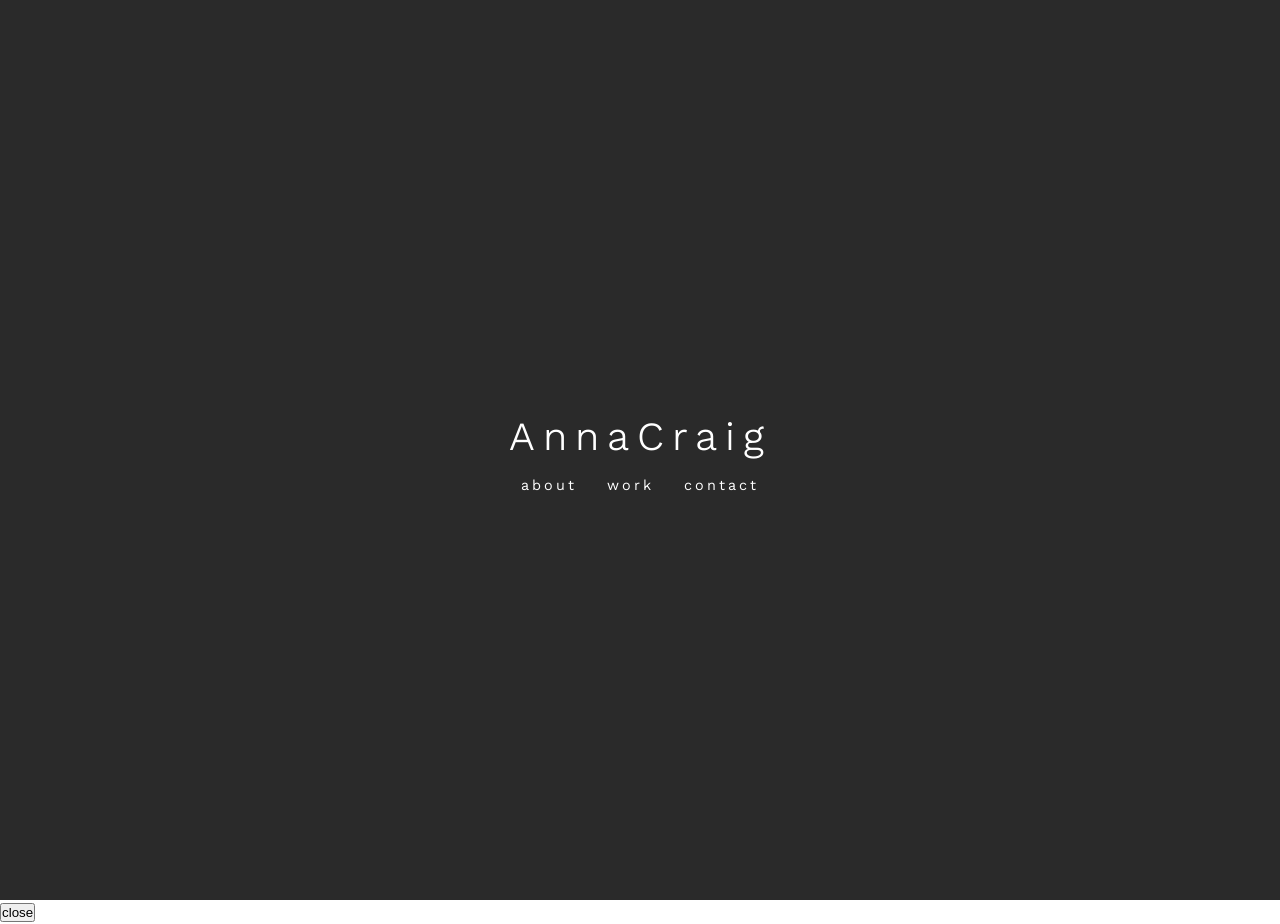
==== index.html @ 744ec091 "Refactor mood item styles and HTML structure Updated CSS styles for mood items and adjusted HTML str" ====
<!DOCTYPE html>
<html lang="en">
<head>
  <meta charset="UTF-8">
  <meta name="viewport" content="width=device-width, initial-scale=1.0">
  <title>Anna Craig</title>
  <link href="https://fonts.googleapis.com/css2?family=Work+Sans:wght@100;200;300;400;500&display=swap" rel="stylesheet">
  <style>
    * { margin: 0; padding: 0; box-sizing: border-box; }

    body {
      font-family: 'Work Sans', sans-serif;
      letter-spacing: 3px;
      line-height: 1.5;
      overflow-x: hidden;
    }

    /* ── HOMEPAGE ── */
    .background-container {
      position: fixed; top: 0; left: 0;
      width: 100%; height: 100vh;
      z-index: 0; background: #2a2a2a;
    }
    .background-container video {
      width: 100%; height: 100%;
      object-fit: cover; transform: scale(1.1);
    }
    .content-overlay {
      position: relative; z-index: 1;
      min-height: 100vh;
      display: flex; align-items: center; justify-content: center;
    }
    .text-container { text-align: center; padding: 60px 80px; }
    .text-container h1 {
      font-size: 2.5rem; font-weight: 350;
      margin-bottom: 10px; color: #fff; letter-spacing: 8px;
    }
    .subtitle {
      font-size: 1rem; font-weight: lighter;
      margin-bottom: 30px; color: #fff;
    }
    .nav-links { display: flex; gap: 30px; justify-content: center; }
    .nav-links button {
      background: none; border: none; color: #fff; cursor: pointer;
      font-size: 0.9rem; font-family: 'Work Sans', sans-serif;
      letter-spacing: 3px; transition: opacity 0.3s;
    }
    .nav-links button:hover { opacity: 0.6; }

    /* ── SMALL MODALS ── */
    .modal {
      display: none; position: fixed; top: 0; left: 0;
      width: 100%; height: 100%;
      background: rgba(0,0,0,0.5);
      justify-content: center; align-items: center; z-index: 2000;
    }
    .modal-content {
      background: rgba(255,255,255,0.96);
      padding: 15px 25px; max-width: 300px; width: 90%;
      position: relative; text-align: center;
    }
    .modal-content p {
      margin-bottom: 5px; font-weight: lighter;
      font-size: 0.75rem; color: #1a1a1a;
    }
    .modal-content a { color: #1a1a1a; text-decoration: none; }
    .modal-content a:hover { opacity: 0.8; }
    /* close via clicking backdrop only — no X button */
    .location-info { margin-top: 20px; }

    /* ── WORK MODAL ── */
    #modal-work {
      display: none; position: fixed; top: 0; left: 0;
      width: 100%; height: 100%;
      background: #ffffff;
      z-index: 1000; overflow-y: auto;
    }

    /* Overlay that fades over the grid when a project is hovered */
    #grid-overlay {
      position: fixed; top: 0; left: 0;
      width: 100%; height: 100%;
      background: rgba(255,255,255,0.82);
      opacity: 0; pointer-events: none;
      transition: opacity 0.4s ease;
      z-index: 40;
    }
    #grid-overlay.active { opacity: 1; }

    #close-work {
      position: fixed; top: 22px; right: 28px;
      background: none; border: none;
      color: rgba(0,0,0,0.22);
      font-size: 0.6rem; font-family: 'Work Sans', sans-serif;
      letter-spacing: 3px; cursor: pointer;
      z-index: 1010; transition: color 0.3s; text-transform: lowercase;
    }
    #close-work:hover { color: rgba(0,0,0,0.55); }

    #moodboard-canvas { position: relative; width: 100%; background: #fff; }

    .mood-item {
      position: absolute;
      overflow: hidden;
      background: transparent;
      transition:
        opacity 0.5s ease,
        left   0.7s cubic-bezier(0.25,0.46,0.45,0.94),
        top    0.7s cubic-bezier(0.25,0.46,0.45,0.94),
        width  0.7s cubic-bezier(0.25,0.46,0.45,0.94),
        height 0.7s cubic-bezier(0.25,0.46,0.45,0.94);
    }
    .mood-item img, .mood-item video {
      width: 100%; height: 100%;
      object-fit: cover; display: block;
    }
    .mood-item.contain img {
      object-fit: contain;
      background: transparent;
    }
    .mood-item.faded { opacity: 0.05; }
    .mood-item.highlighted { opacity: 1; z-index: 50 !important; }

    /* Project list — bottom left */
    #project-list {
      position: fixed; bottom: 28px; left: 28px;
      z-index: 1005;
    }
    .proj-item { margin-bottom: 5px; }
    .proj-name {
      display: block;
      color: rgba(255,255,255,0.5);
      font-size: 0.6rem; font-weight: 300;
      letter-spacing: 2.5px;
      font-family: 'Work Sans', sans-serif;
      cursor: pointer; transition: color 0.3s;
    }
    .proj-name:hover, .proj-name.active { color: rgba(255,255,255,0.95); }

    /* Credit — bottom centre */
    #work-credit {
      position: fixed; bottom: 28px; left: 50%;
      transform: translateX(-50%);
      text-align: center;
      color: rgba(0,0,0,0.75);
      font-size: 0.65rem; letter-spacing: 3px; font-weight: 300;
      font-family: 'Work Sans', sans-serif;
      opacity: 0; transition: opacity 0.4s;
      pointer-events: none; white-space: nowrap;
      z-index: 1005;
    }
    #work-credit.visible { opacity: 1; }

    /* ── MOBILE ── */
    @media (max-width: 768px) {
      .text-container { padding: 40px 30px; width: 90%; }
      .text-container h1 { font-size: 2rem; }
      .nav-links { flex-direction: column; gap: 15px; }
      .modal-content { padding: 25px; width: 95%; }
      .modal-content p { margin-bottom: 12px; }

      #modal-work { overflow-y: auto; background: #fff !important; }
      #close-work { top: 14px; right: 14px; font-size: 0.55rem; }

      /* Two-column masonry via CSS columns */
      #moodboard-canvas {
        position: relative !important;
        height: auto !important;
        display: block !important;
        column-count: 2;
        column-gap: 2px;
        padding: 50px 0 80px;
        background: #fff !important;
      }
      .mood-item {
        position: relative !important;
        left: auto !important; top: auto !important;
        width: 100% !important; height: auto !important;
        transform: none !important;
        opacity: 1 !important;
        transition: opacity 0.3s ease !important;
        cursor: pointer;
        break-inside: avoid;
        display: block;
        margin: 0 0 2px 0;
        padding: 0;
        font-size: 0;
        line-height: 0;
        background: transparent !important;
      }
      .mood-item img, .mood-item video {
        width: 100%; height: auto; display: block;
        margin: 0; padding: 0; vertical-align: top;
      }
      /* Hide non-grid items on mobile grid */
      .mood-item.mobile-hidden { display: none !important; }

      /* Project list hidden on mobile — navigation is via image taps */
      #project-list { display: none; }

      /* Grid overlay on mobile */
      #grid-overlay { background: rgba(255,255,255,0.92); }

      /* Mobile project overlay */
      #mobile-project-overlay {
        display: none;
        position: fixed; top: 0; left: 0;
        width: 100%; height: 100%;
        background: #fff;
        z-index: 2000;
        overflow-y: auto;
        padding: 50px 12px 100px;
        box-sizing: border-box;
      }
      #mobile-project-overlay.active { display: block; }
      #mobile-close-btn {
        position: fixed; top: 14px; right: 16px;
        background: none; border: none;
        color: rgba(0,0,0,0.3);
        font-size: 0.55rem; font-family: 'Work Sans', sans-serif;
        letter-spacing: 3px; cursor: pointer; z-index: 2010;
        text-transform: lowercase;
      }
      #mobile-project-images {
        display: flex;
        flex-direction: column;
        gap: 6px;
      }
      #mobile-project-images img,
      #mobile-project-images video {
        width: 100%; height: auto; display: block;
      }
      #mobile-project-credit {
        margin-top: 18px;
        color: rgba(0,0,0,0.6);
        font-size: 0.55rem;
        letter-spacing: 3px;
        font-weight: 300;
        font-family: 'Work Sans', sans-serif;
        text-align: center;
      }
    }
  </style>
</head>
<body>

  <div class="background-container">
    <video autoplay muted loop playsinline preload="auto">
      <source src="video1.mov" type="video/mp4">
      <source src="video1.MOV" type="video/mp4">
    </video>
  </div>

  <div class="content-overlay">
    <div class="text-container">
      <h1>AnnaCraig</h1>
      <div class="nav-links">
        <button id="open-about">about</button>
        <button id="open-work">work</button>
        <button id="open-contact">contact</button>
      </div>
    </div>
  </div>

  <div id="modal-about" class="modal">
    <div class="modal-content">
      <p>Visual artist and art director working across photography, set styling and installation</p>
      <div class="location-info">
        <p>b. 1995</p>
        <p>Based in St Leonards-on-Sea / London</p>
      </div>
    </div>
  </div>

  <div id="modal-contact" class="modal">
    <div class="modal-content">
      <p><a href="mailto:acshapes@gmail.com">acshapes@gmail.com</a></p>
      <p><a href="https://www.instagram.com/acshapes/" target="_blank">@acshapes</a></p>
    </div>
  </div>

  <div id="modal-work">
    <button id="close-work">close</button>
    <div id="grid-overlay"></div>
    <div id="moodboard-canvas"></div>
    <div id="project-list"></div>
    <div id="work-credit"></div>
  </div>

  <!-- Mobile project overlay -->
  <div id="mobile-project-overlay">
    <button id="mobile-close-btn">close</button>
    <div id="mobile-project-images"></div>
    <div id="mobile-project-credit"></div>
  </div>

  <script>
    document.getElementById('open-about').onclick  = () => { document.getElementById('modal-about').style.display  = 'flex'; };
    document.getElementById('open-contact').onclick = () => { document.getElementById('modal-contact').style.display = 'flex'; };
    document.querySelectorAll('.close').forEach(btn => {
      btn.onclick = () => { document.getElementById(btn.dataset.close).style.display = 'none'; };
    });
    // Close modals on click or touch of backdrop (works on mobile and desktop)
    ['click', 'touchend'].forEach(evt => {
      window.addEventListener(evt, e => {
        if (e.target.classList.contains('modal')) {
          e.preventDefault();
          e.target.style.display = 'none';
        }
      });
    });

    const projects = [
      { id: 'notinservice', name: 'Not In Service',             client: 'Six Dots Design',         credit: 'Solo Creative Direction & Production'  },
      { id: 'folly',        name: 'A Folly Through The Trees',  client: 'Six Dots Design',         credit: 'Fabric Installation & Spatial Design'  },
      { id: 'balancing',    name: 'Balancing Art',              client: 'Six Dots Design',         credit: 'Photography & Creative Direction'       },
      { id: 'lifestyle',    name: 'Lifestyle',                  client: 'Six Dots Design',         credit: 'Photography & Creative Direction'       },
      { id: 'carousel',     name: 'Retail Window Installation', client: 'Carousel Jewels',         credit: 'Concept, Design & Installation'         },
      { id: 'film',         name: 'In His Name',                client: 'Lemon Top Pictures',      credit: 'Costume Design & Styling'              },
      { id: 'sol',          name: 'Sol Paradise',               client: 'Just Jump In Production', credit: 'Styling & Production Assistant'         },
      { id: 'starta',       name: 'The Aztek Shirt',            client: 'st arta',                 credit: 'Styling & Location Research'            },
      { id: 'product',      name: 'Product Shots',              client: 'Six Dots Design',         credit: 'Photography & Creative Direction'       },
    ];

    // All images — used for project hover clusters
    const allItems = [
      { file: 'notinservice1.jpeg', project: 'notinservice', aspect: 0.75,  gridOnly: true },
      { file: 'notinservice.mov',   project: 'notinservice', aspect: 1.78,  video: true    },
      { file: 'folly2.jpeg',        project: 'folly',        aspect: 0.75,  gridOnly: true },
      { file: 'folly1.jpeg',        project: 'folly',        aspect: 0.75        },
      { file: 'folly4.jpeg',        project: 'folly',        aspect: 1.5         },
      { file: 'balancing1.jpeg',    project: 'balancing',    aspect: 0.75,  gridOnly: true },
      { file: 'balancing2.jpeg',    project: 'balancing',    aspect: 0.75,  gridOnly: true },
      { file: 'balancing3.jpeg',    project: 'balancing',    aspect: 1.5         },
      { file: 'balancing4.jpeg',    project: 'balancing',    aspect: 1.0         },
      { file: 'lifestyle1.jpeg',    project: 'lifestyle',    aspect: 0.75        },
      { file: 'lifestyle3.jpeg',    project: 'lifestyle',    aspect: 1.5         },
      { file: 'carousel1.jpeg',     project: 'carousel',     aspect: 0.75        },
      { file: 'carousel2.jpeg',     project: 'carousel',     aspect: 0.75        },
      { file: 'inhisname1.jpeg',    project: 'film',         aspect: 0.75        },
      { file: 'inhisname2.jpeg',    project: 'film',         aspect: 1.5         },
      { file: 'sol1.jpeg',          project: 'sol',          aspect: 0.75        },
      { file: 'sol3.jpeg',          project: 'sol',          aspect: 1.5         },
      { file: 'starta1.jpeg',       project: 'starta',       aspect: 1.78        },
      { file: 'product1.jpeg',      project: 'product',      aspect: 0.75        },
    ];

    // Curated 12 shown in the grid, in this exact order
    const gridFiles = [
      'notinservice1.jpeg',
      'folly2.jpeg',
      'balancing1.jpeg',
      'lifestyle1.jpeg',
      'carousel1.jpeg',
      'inhisname1.jpeg',
      'sol1.jpeg',
      'starta1.jpeg',
      'product1.jpeg',
      'balancing2.jpeg',
    ];

    const mobileGridFiles = [
      'notinservice1.jpeg',
      'folly2.jpeg',
      'balancing1.jpeg',
      'lifestyle1.jpeg',
      'inhisname1.jpeg',
      'sol1.jpeg',
      'starta1.jpeg',
      'product1.jpeg',
      'carousel1.jpeg',
    ];

    const items = allItems;

    const canvas     = document.getElementById('moodboard-canvas');
    const projListEl = document.getElementById('project-list');
    const creditEl   = document.getElementById('work-credit');

    const domItems = items.map((item, i) => {
      const el = document.createElement('div');
      el.className = 'mood-item';
      el.dataset.project  = item.project;
      el.dataset.index    = i;
      el.dataset.aspect   = item.aspect;
      el.dataset.gridOnly = item.gridOnly ? 'true' : 'false';

      if (item.video) {
        const v = document.createElement('video');
        // notinservice video plays with sound in project view
        v.autoplay = true; v.muted = true; v.loop = true; v.playsInline = true;
        v.setAttribute('loop', '');
        v.dataset.projectVideo = 'true';
        // Try both MIME types for .mov compatibility across browsers
        ['video/mp4', 'video/quicktime'].forEach(type => {
          const s = document.createElement('source');
          s.src = item.file; s.type = type;
          v.appendChild(s);
        });
        el.appendChild(v);
      } else {
        const img = document.createElement('img');
        img.src = item.file; img.alt = ''; img.loading = 'lazy';
        el.appendChild(img);
      }

      canvas.appendChild(el);
      return el;
    });

    // ── Mobile: mark non-grid items as hidden in the grid ────────────────
    function setupMobileGrid() {
      const canvas = document.getElementById('moodboard-canvas');
      // Hide all first
      domItems.forEach(el => el.classList.add('mobile-hidden'));

      // CSS columns flow top-to-bottom, left-to-right.
      // To get col1=[0,2,4,6,8] and col2=[1,3,5,7], we interleave into
      // two virtual columns then append in column order.
      const col1Files = mobileGridFiles.filter((_, i) => i % 2 === 0);
      const col2Files = mobileGridFiles.filter((_, i) => i % 2 === 1);
      const orderedFiles = [...col1Files, ...col2Files];
      // Not ideal — CSS columns reflow automatically, so just append in reading order
      // and let the browser handle column assignment naturally.
      mobileGridFiles.forEach(file => {
        const idx = allItems.findIndex(it => it.file === file);
        if (idx === -1) return;
        const el = domItems[idx];
        el.classList.remove('mobile-hidden');
        canvas.appendChild(el); // move to end in correct order
      });
    }
    if (isMobile()) setupMobileGrid();

    // ── Mobile project overlay ─────────────────────────────────────────────
    function showMobileProject(pid) {
      activeProject = pid;
      const proj    = projects.find(p => p.id === pid);
      const overlay = document.getElementById('mobile-project-overlay');
      const imgWrap = document.getElementById('mobile-project-images');
      const credit  = document.getElementById('mobile-project-credit');

      imgWrap.innerHTML = '';

      // Get all non-gridOnly items for this project
      allItems.forEach(item => {
        if (item.project !== pid || item.gridOnly) return;
        if (item.video) {
          const v = document.createElement('video');
          v.autoplay = true; v.muted = true; v.loop = true; v.playsInline = true;
          v.setAttribute('loop', '');
          ['video/mp4', 'video/quicktime'].forEach(type => {
            const s = document.createElement('source');
            s.src = item.file; s.type = type;
            v.appendChild(s);
          });
          imgWrap.appendChild(v);
        } else {
          const img = document.createElement('img');
          img.src = item.file; img.alt = ''; img.loading = 'lazy';
          imgWrap.appendChild(img);
        }
      });

      if (proj) {
        credit.textContent = proj.credit + ' — ' + proj.client;
      }

      overlay.classList.add('active');
      overlay.scrollTop = 0;
    }

    function hideMobileProject() {
      activeProject = null;
      document.getElementById('mobile-project-overlay').classList.remove('active');
    }

    document.getElementById('mobile-close-btn').addEventListener('click', hideMobileProject);
    // Tap anywhere on mobile overlay to close
    document.getElementById('mobile-project-overlay').addEventListener('click', hideMobileProject);

    projects.forEach(proj => {
      const d = document.createElement('div');
      d.className = 'proj-item';
      const s = document.createElement('span');
      s.className = 'proj-name';
      s.dataset.project = proj.id;
      s.textContent = proj.name;
      d.appendChild(s);
      projListEl.appendChild(d);
    });

    const origPos = [];

    function isMobile() { return window.innerWidth <= 768; }

    function interleaveByProject(arr) {
      const byProject = {};
      arr.forEach((item, i) => {
        if (!byProject[item.project]) byProject[item.project] = [];
        byProject[item.project].push({ item, origIndex: i });
      });
      const queues = Object.values(byProject);
      const result = [];
      let safety = 0;
      while (result.length < arr.length && safety++ < 10000) {
        queues.forEach(q => { if (q.length) result.push(q.shift()); });
      }
      return result;
    }

    function layoutDesktop() {
      if (isMobile()) return;
      const W       = canvas.clientWidth;
      const numCols = 5;
      const gap     = 12;
      const padTop  = 55;
      const padSide = 22;
      const colW    = (W - padSide * 2 - gap * (numCols - 1)) / numCols;
      const colH    = new Array(numCols).fill(padTop);

      // Hide all items first
      domItems.forEach(el => {
        el.style.opacity      = '0';
        el.style.pointerEvents = 'none';
      });

      // Layout only the curated grid items in fixed order
      gridFiles.forEach(file => {
        const idx = allItems.findIndex(it => it.file === file);
        if (idx === -1) return;
        const item = allItems[idx];
        const el   = domItems[idx];
        const imgW = colW;
        const imgH = imgW / item.aspect;

        let minC = 0;
        for (let c = 1; c < numCols; c++) {
          if (colH[c] < colH[minC]) minC = c;
        }

        const x = padSide + minC * (colW + gap);
        const y = colH[minC];

        el.style.left          = x + 'px';
        el.style.top           = y + 'px';
        el.style.width         = imgW + 'px';
        el.style.height        = imgH + 'px';
        el.style.transform     = 'none';
        el.style.zIndex        = idx + 1;
        el.style.opacity       = '1';
        el.style.pointerEvents = 'auto';

        origPos[idx] = { x, y, w: imgW, h: imgH, inGrid: true };
        colH[minC] += imgH + gap;
      });

      canvas.style.height = Math.max(...colH) + 60 + 'px';
    }

    function clusterLayout(projEls, pid) {
      const vw   = window.innerWidth;
      const vh   = window.innerHeight;
      const padX = 50;
      const padY = 60;
      const gap  = 28;
      const availW = vw - padX * 2;
      const availH = vh - padY * 2;

      function resolveLayout(slots) {
        const bboxW = Math.max(...slots.map(s => s.x + s.w));
        const bboxH = Math.max(...slots.map(s => s.y + s.h));
        const scale  = Math.min(availW / bboxW, availH / bboxH);
        const totalW = bboxW * scale;
        const totalH = bboxH * scale;
        const offX   = (vw - totalW) / 2;
        const offY   = (vh - totalH) / 2;
        return slots.map(s => ({
          x: offX + s.x * scale,
          y: offY + s.y * scale,
          w: s.w * scale,
          h: s.h * scale,
        }));
      }

      // NOT IN SERVICE: video only, moderate size centred
      if (pid === 'notinservice') {
        const vidW = 700; const vidH = vidW / 1.78;
        return resolveLayout([{ x: 0, y: 0, w: vidW, h: vidH }]);
      }

      // FOLLY: folly1 portrait left, folly4 landscape right — vertically centred
      // projEls order in allItems: folly1, folly4
      if (pid === 'folly') {
        const pW = 300; const pH = pW / 0.75;
        const lW = 540; const lH = lW / 1.5;
        const totalH = Math.max(pH, lH);
        return resolveLayout([
          { x: 0,          y: (totalH - pH) / 2, w: pW, h: pH },
          { x: pW + gap,   y: (totalH - lH) / 2, w: lW, h: lH },
        ]);
      }

      // BALANCING: balancing3 landscape fully uncropped, balancing4 square beside
      // Use object-fit: contain on balancing3 to never crop
      if (pid === 'balancing') {
        const lW = 640; const lH = lW / 1.5;
        const sW = 300; const sH = sW;
        const totalH = Math.max(lH, sH);
        return resolveLayout([
          { x: 0,        y: (totalH - lH) / 2, w: lW, h: lH },
          { x: lW + gap, y: (totalH - sH) / 2, w: sW, h: sH },
        ]);
      }

      // LIFESTYLE: lifestyle1 portrait left, lifestyle3 landscape right
      if (pid === 'lifestyle') {
        const pW = 300; const pH = pW / 0.75;
        const lW = 520; const lH = lW / 1.5;
        const totalH = Math.max(pH, lH);
        return resolveLayout([
          { x: 0,        y: (totalH - pH) / 2, w: pW, h: pH },
          { x: pW + gap, y: (totalH - lH) / 2, w: lW, h: lH },
        ]);
      }

      // CAROUSEL: two portraits side by side
      if (pid === 'carousel') {
        const pW = 320; const pH = pW / 0.75;
        return resolveLayout([
          { x: 0,        y: 0, w: pW, h: pH },
          { x: pW + gap, y: 0, w: pW, h: pH },
        ]);
      }

      // IN HIS NAME: portrait large left, landscape right slightly smaller
      if (pid === 'film') {
        const pW = 380; const pH = pW / 0.75;
        const lW = 380; const lH = lW / 1.5;
        return resolveLayout([
          { x: 0,        y: 0,             w: pW, h: pH },
          { x: pW + gap, y: (pH - lH) / 2, w: lW, h: lH },
        ]);
      }

      // SOL: sol1 portrait left, sol3 landscape right
      if (pid === 'sol') {
        const pW = 320; const pH = pW / 0.75;
        const lW = 500; const lH = lW / 1.5;
        const totalH = Math.max(pH, lH);
        return resolveLayout([
          { x: 0,        y: (totalH - pH) / 2, w: pW, h: pH },
          { x: pW + gap, y: (totalH - lH) / 2, w: lW, h: lH },
        ]);
      }

      // DEFAULT: single row
      const n = projEls.length;
      const imgW = (availW - gap * (n - 1)) / n;
      let slots = []; let xOff = 0;
      projEls.forEach(el => {
        const a = parseFloat(el.dataset.aspect) || 1;
        slots.push({ x: xOff, y: 0, w: imgW, h: imgW / a });
        xOff += imgW + gap;
      });
      return resolveLayout(slots);
    }

    function resetMoodboard() {
      domItems.forEach((el, i) => {
        el.classList.remove('faded', 'highlighted', 'contain');
        if (!isMobile()) {
          if (origPos[i] && origPos[i].inGrid) {
            const p = origPos[i];
            el.style.left          = p.x + 'px';
            el.style.top           = p.y + 'px';
            el.style.width         = p.w + 'px';
            el.style.height        = p.h + 'px';
            el.style.zIndex        = i + 1;
            el.style.opacity       = '1';
            el.style.pointerEvents = 'auto';
          } else {
            // Not in grid — hide again
            el.style.opacity       = '0';
            el.style.pointerEvents = 'none';
          }
        }
      });
      creditEl.classList.remove('visible');
      creditEl.textContent = '';
    }

    // ── Shared function: activate a project cluster ─────────────────────
    let activeProject = null; // tracks click-locked project

    function showProject(pid) {
      const proj    = projects.find(p => p.id === pid);
      const projEls = domItems.filter(el => el.dataset.project === pid && el.dataset.gridOnly !== 'true');

      document.getElementById('grid-overlay').classList.add('active');

      domItems.forEach(el => {
        if (el.dataset.project === pid) {
          el.classList.add('highlighted'); el.classList.remove('faded');
          el.style.opacity = '1'; el.style.pointerEvents = 'auto';
          const v = el.querySelector('video'); if (v) v.muted = false;
          // balancing3 should never be cropped
          const src = el.querySelector('img') ? el.querySelector('img').src : '';
          if (src.includes('balancing3')) el.classList.add('contain');
        } else {
          el.classList.add('faded'); el.classList.remove('highlighted');
          const v = el.querySelector('video'); if (v) v.muted = true;
        }
      });

      const layout = clusterLayout(projEls, pid);
      projEls.forEach((el, i) => {
        const L = layout[i];
        el.style.left = L.x + 'px'; el.style.top = L.y + 'px';
        el.style.width = L.w + 'px'; el.style.height = L.h + 'px';
        el.style.zIndex = 60 + i;
      });

      // Highlight matching proj-name in list
      document.querySelectorAll('.proj-name').forEach(n => {
        n.classList.toggle('active', n.dataset.project === pid);
      });

      if (proj) {
        creditEl.textContent = `${proj.credit} — ${proj.client}`;
        creditEl.classList.add('visible');
      }
    }

    function hideProject() {
      activeProject = null;
      document.getElementById('grid-overlay').classList.remove('active');
      domItems.forEach(el => { const v = el.querySelector('video'); if (v) v.muted = true; });
      document.querySelectorAll('.proj-name').forEach(n => n.classList.remove('active'));
      resetMoodboard();
    }

    // ── Wire up grid image clicks ─────────────────────────────────────────
    domItems.forEach(el => {
      el.style.cursor = 'pointer';
      el.addEventListener('click', (e) => {
        e.stopPropagation();
        const pid = el.dataset.project;
        if (isMobile()) {
          // mobile: toggle project overlay
          if (activeProject === pid) { hideMobileProject(); return; }
          showMobileProject(pid);
          return;
        }
        if (activeProject === pid) { hideProject(); return; }
        activeProject = pid;
        showProject(pid);
      });
    });

    // Click anywhere on the work modal (not on image/project-name) closes
    document.getElementById('modal-work').addEventListener('click', (e) => {
      if (activeProject) {
        if (isMobile()) hideMobileProject();
        else hideProject();
      }
    });

    // ── Project name list: hover previews, click locks ────────────────────
    document.querySelectorAll('.proj-name').forEach(nameEl => {
      const pid  = nameEl.dataset.project;

      nameEl.addEventListener('mouseenter', () => {
        if (isMobile() || activeProject) return;
        showProject(pid);
      });

      nameEl.addEventListener('mouseleave', () => {
        if (isMobile() || activeProject) return;
        document.getElementById('grid-overlay').classList.remove('active');
        domItems.forEach(el => { const v = el.querySelector('video'); if (v) v.muted = true; });
        resetMoodboard();
      });

      nameEl.addEventListener('click', (e) => {
        e.stopPropagation();
        if (isMobile()) {
          if (activeProject === pid) { hideMobileProject(); return; }
          showMobileProject(pid);
          return;
        }
        if (activeProject === pid) {
          hideProject();
        } else {
          activeProject = pid;
          showProject(pid);
        }
      });

      // mobile nav via image taps — handled in domItems click listener
    });

    document.getElementById('open-work').onclick = () => {
      document.getElementById('modal-work').style.display = 'block';
      if (isMobile()) setupMobileGrid();
      else setTimeout(layoutDesktop, 60);
    };

    document.getElementById('close-work').onclick = () => {
      document.getElementById('modal-work').style.display = 'none';
      resetMoodboard();
      document.querySelectorAll('.proj-name').forEach(n => n.classList.remove('active'));
    };

    window.addEventListener('resize', () => {
      if (isMobile()) {
        setupMobileGrid();
      } else if (document.getElementById('modal-work').style.display === 'block') {
        origPos.length = 0;
        layoutDesktop();
      }
    });
  </script>
</body>
</html>
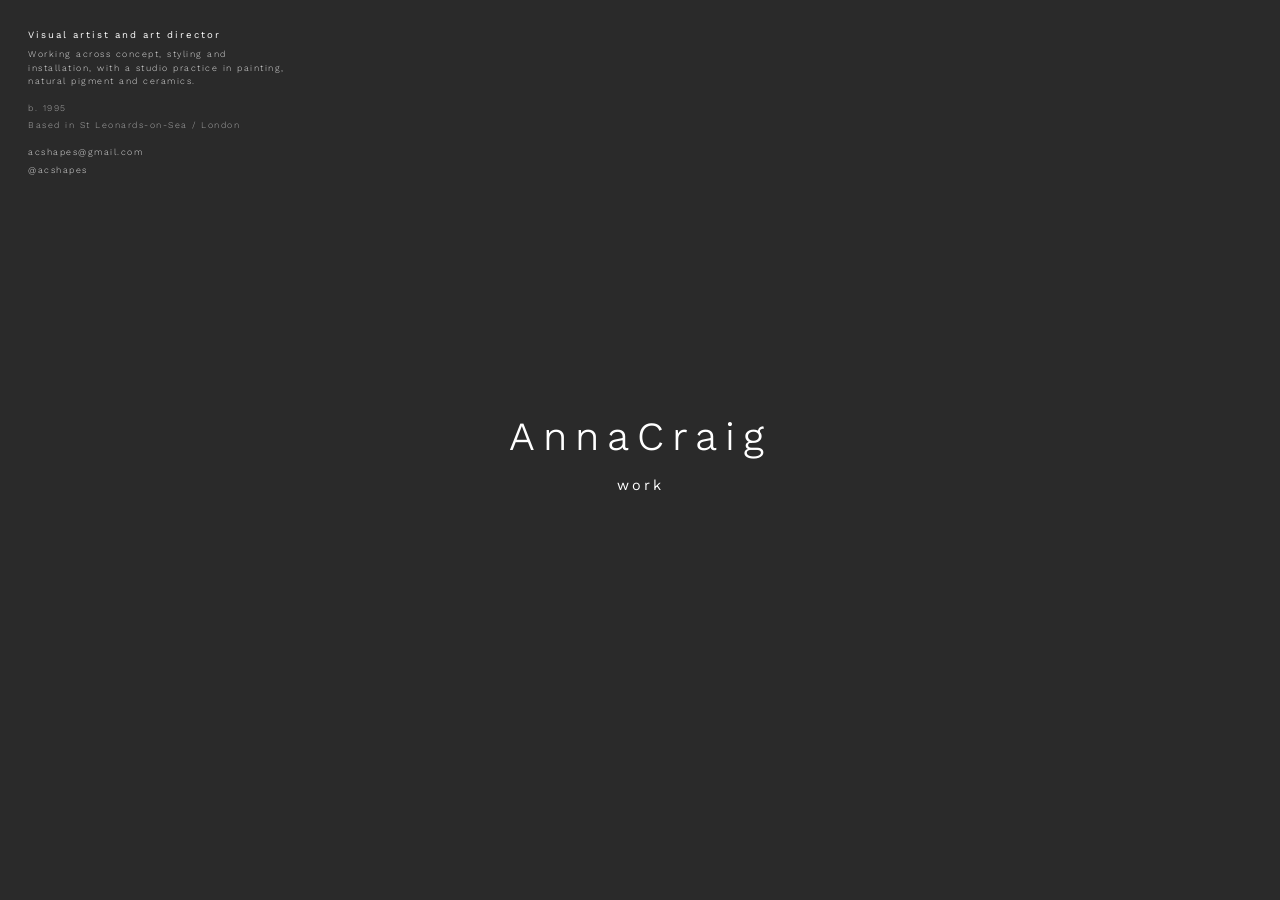
==== commit 1f74d95b: "Update index.html" ====
--- a/index.html
+++ b/index.html
@@ -47,45 +47,52 @@
     }
     .nav-links button:hover { opacity: 0.6; }
 
-    /* ── SMALL MODALS ── */
-    .modal {
-      display: none; position: fixed; top: 0; left: 0;
-      width: 100%; height: 100%;
-      background: rgba(0,0,0,0.5);
-      justify-content: center; align-items: center; z-index: 2000;
-    }
-    .modal-content {
-      background: rgba(255,255,255,0.96);
-      padding: 15px 25px; max-width: 300px; width: 90%;
-      position: relative; text-align: center;
-    }
-    .modal-content p {
-      margin-bottom: 5px; font-weight: lighter;
-      font-size: 0.75rem; color: #1a1a1a;
-    }
-    .modal-content a { color: #1a1a1a; text-decoration: none; }
-    .modal-content a:hover { opacity: 0.8; }
-    /* close via clicking backdrop only — no X button */
-    .location-info { margin-top: 20px; }
-
-    /* ── WORK MODAL ── */
+    /* ── PERMANENT ABOUT / CONTACT INFO (top left over hero video) ── */
+    .hero-info {
+      position: fixed;
+      top: 28px; left: 28px;
+      z-index: 2;
+      max-width: 260px;
+      color: rgba(255,255,255,0.85);
+    }
+    .hero-info p {
+      font-size: 0.55rem;
+      font-weight: 300;
+      letter-spacing: 1.5px;
+      margin-bottom: 4px;
+    }
+    .hero-info .hero-tagline {
+      font-size: 0.6rem;
+      font-weight: 400;
+      letter-spacing: 2px;
+      margin-bottom: 6px;
+      color: #fff;
+    }
+    .hero-info .hero-meta {
+      margin-top: 14px;
+      color: rgba(255,255,255,0.6);
+    }
+    .hero-info a {
+      display: block;
+      color: rgba(255,255,255,0.85);
+      text-decoration: none;
+      font-size: 0.55rem;
+      font-weight: 300;
+      letter-spacing: 1.5px;
+      margin-bottom: 4px;
+      transition: opacity 0.3s;
+    }
+    .hero-info a:hover { opacity: 0.6; }
+    .hero-info .hero-links { margin-top: 14px; }
+
+    /* ── PERMANENT INFO USES ITS OWN STYLES ABOVE; small modal styles removed ── */
+
     #modal-work {
       display: none; position: fixed; top: 0; left: 0;
       width: 100%; height: 100%;
       background: #ffffff;
-      z-index: 1000; overflow-y: auto;
-    }
-
-    /* Overlay that fades over the grid when a project is hovered */
-    #grid-overlay {
-      position: fixed; top: 0; left: 0;
-      width: 100%; height: 100%;
-      background: rgba(255,255,255,0.82);
-      opacity: 0; pointer-events: none;
-      transition: opacity 0.4s ease;
-      z-index: 40;
-    }
-    #grid-overlay.active { opacity: 1; }
+      z-index: 1000; overflow: hidden;
+    }
 
     #close-work {
       position: fixed; top: 22px; right: 28px;
@@ -97,148 +104,118 @@
     }
     #close-work:hover { color: rgba(0,0,0,0.55); }
 
-    #moodboard-canvas { position: relative; width: 100%; background: #fff; }
-
-    .mood-item {
-      position: absolute;
+    .slideshow-wrap {
+      height: 100vh;
+      display: flex;
+      flex-direction: column;
+      align-items: flex-start;
+      justify-content: center;
+      padding: 30px 24px 30px 60px;
+      position: relative;
       overflow: hidden;
-      background: transparent;
-      transition:
-        opacity 0.5s ease,
-        left   0.7s cubic-bezier(0.25,0.46,0.45,0.94),
-        top    0.7s cubic-bezier(0.25,0.46,0.45,0.94),
-        width  0.7s cubic-bezier(0.25,0.46,0.45,0.94),
-        height 0.7s cubic-bezier(0.25,0.46,0.45,0.94);
-    }
-    .mood-item img, .mood-item video {
+    }
+
+    .slide-count {
+      font-size: 0.55rem;
+      font-weight: 300;
+      letter-spacing: 2.5px;
+      color: rgba(0,0,0,0.3);
+      margin-bottom: 12px;
+      text-transform: lowercase;
+    }
+
+    .slide-media {
+      position: relative;
+      height: 56vh;
+      aspect-ratio: 4 / 5;
+    }
+
+    .slide-image-frame {
+      width: 100%;
+      height: 100%;
+      background: #f4f4f2;
+      border: 1px dashed rgba(0,0,0,0.15);
+      display: flex;
+      align-items: center;
+      justify-content: center;
+      overflow: hidden;
+      user-select: none;
+    }
+    .slide-image-frame img {
       width: 100%; height: 100%;
       object-fit: cover; display: block;
     }
-    .mood-item.contain img {
-      object-fit: contain;
-      background: transparent;
-    }
-    .mood-item.faded { opacity: 0.05; }
-    .mood-item.highlighted { opacity: 1; z-index: 50 !important; }
-
-    /* Project list — bottom left */
-    #project-list {
-      position: fixed; bottom: 28px; left: 28px;
+    .slide-placeholder-text {
+      font-size: 0.55rem;
+      font-weight: 300;
+      letter-spacing: 2px;
+      color: rgba(0,0,0,0.3);
+      text-align: center;
+      padding: 20px;
+      text-transform: lowercase;
+    }
+
+    .slide-next-btn {
+      position: absolute;
+      bottom: 10px; right: 10px;
+      width: 28px; height: 28px;
+      background: rgba(255,255,255,0.9);
+      border: none;
+      border-radius: 50%;
+      display: flex; align-items: center; justify-content: center;
+      cursor: pointer;
+      color: #1a1a1a;
+      font-size: 0.8rem;
+      transition: background 0.3s;
+      z-index: 5;
+    }
+    .slide-next-btn:hover { background: #fff; }
+
+    .slide-description {
+      max-width: 460px;
+      width: 100%;
+      margin-top: 16px;
+      font-size: 0.6rem;
+      font-weight: 300;
+      letter-spacing: 1.5px;
+      color: rgba(0,0,0,0.55);
+      text-align: left;
+    }
+
+    #commercial-link {
+      position: fixed;
+      bottom: 22px; left: 28px;
+      font-size: 0.55rem;
+      font-weight: 400;
+      letter-spacing: 2px;
+      color: #1a1a1a;
+      text-decoration: none;
+      text-transform: lowercase;
       z-index: 1005;
-    }
-    .proj-item { margin-bottom: 5px; }
-    .proj-name {
-      display: block;
-      color: rgba(255,255,255,0.5);
-      font-size: 0.6rem; font-weight: 300;
-      letter-spacing: 2.5px;
-      font-family: 'Work Sans', sans-serif;
-      cursor: pointer; transition: color 0.3s;
-    }
-    .proj-name:hover, .proj-name.active { color: rgba(255,255,255,0.95); }
-
-    /* Credit — bottom centre */
-    #work-credit {
-      position: fixed; bottom: 28px; left: 50%;
-      transform: translateX(-50%);
-      text-align: center;
-      color: rgba(0,0,0,0.75);
-      font-size: 0.65rem; letter-spacing: 3px; font-weight: 300;
-      font-family: 'Work Sans', sans-serif;
-      opacity: 0; transition: opacity 0.4s;
-      pointer-events: none; white-space: nowrap;
-      z-index: 1005;
-    }
-    #work-credit.visible { opacity: 1; }
+      padding-bottom: 1px;
+      border-bottom: 1px solid transparent;
+      transition: border-color 0.3s;
+    }
+    #commercial-link:hover { border-bottom-color: #1a1a1a; }
 
     /* ── MOBILE ── */
     @media (max-width: 768px) {
       .text-container { padding: 40px 30px; width: 90%; }
       .text-container h1 { font-size: 2rem; }
       .nav-links { flex-direction: column; gap: 15px; }
+      .hero-info { top: 18px; left: 18px; max-width: 200px; }
+      .hero-info p, .hero-info a { font-size: 0.48rem; }
+      .hero-info .hero-tagline { font-size: 0.52rem; }
       .modal-content { padding: 25px; width: 95%; }
       .modal-content p { margin-bottom: 12px; }
 
       #modal-work { overflow-y: auto; background: #fff !important; }
       #close-work { top: 14px; right: 14px; font-size: 0.55rem; }
 
-      /* Two-column masonry via CSS columns */
-      #moodboard-canvas {
-        position: relative !important;
-        height: auto !important;
-        display: block !important;
-        column-count: 2;
-        column-gap: 2px;
-        padding: 50px 0 80px;
-        background: #fff !important;
-      }
-      .mood-item {
-        position: relative !important;
-        left: auto !important; top: auto !important;
-        width: 100% !important; height: auto !important;
-        transform: none !important;
-        opacity: 1 !important;
-        transition: opacity 0.3s ease !important;
-        cursor: pointer;
-        break-inside: avoid;
-        display: block;
-        margin: 0 0 2px 0;
-        padding: 0;
-        font-size: 0;
-        line-height: 0;
-        background: transparent !important;
-      }
-      .mood-item img, .mood-item video {
-        width: 100%; height: auto; display: block;
-        margin: 0; padding: 0; vertical-align: top;
-      }
-      /* Hide non-grid items on mobile grid */
-      .mood-item.mobile-hidden { display: none !important; }
-
-      /* Project list hidden on mobile — navigation is via image taps */
-      #project-list { display: none; }
-
-      /* Grid overlay on mobile */
-      #grid-overlay { background: rgba(255,255,255,0.92); }
-
-      /* Mobile project overlay */
-      #mobile-project-overlay {
-        display: none;
-        position: fixed; top: 0; left: 0;
-        width: 100%; height: 100%;
-        background: #fff;
-        z-index: 2000;
-        overflow-y: auto;
-        padding: 50px 12px 100px;
-        box-sizing: border-box;
-      }
-      #mobile-project-overlay.active { display: block; }
-      #mobile-close-btn {
-        position: fixed; top: 14px; right: 16px;
-        background: none; border: none;
-        color: rgba(0,0,0,0.3);
-        font-size: 0.55rem; font-family: 'Work Sans', sans-serif;
-        letter-spacing: 3px; cursor: pointer; z-index: 2010;
-        text-transform: lowercase;
-      }
-      #mobile-project-images {
-        display: flex;
-        flex-direction: column;
-        gap: 6px;
-      }
-      #mobile-project-images img,
-      #mobile-project-images video {
-        width: 100%; height: auto; display: block;
-      }
-      #mobile-project-credit {
-        margin-top: 18px;
-        color: rgba(0,0,0,0.6);
-        font-size: 0.55rem;
-        letter-spacing: 3px;
-        font-weight: 300;
-        font-family: 'Work Sans', sans-serif;
-        text-align: center;
-      }
+      .slideshow-wrap { padding: 60px 20px 20px; align-items: center; }
+      .slide-media { height: 46vh; }
+      .slide-description { max-width: 100%; }
+      #commercial-link { bottom: 18px; left: 18px; }
     }
   </style>
 </head>
@@ -251,575 +228,104 @@
     </video>
   </div>
 
+  <div class="hero-info">
+    <p class="hero-tagline">Visual artist and art director</p>
+    <p>Working across concept, styling and installation, with a studio practice in painting, natural pigment and ceramics.</p>
+    <div class="hero-meta">
+      <p>b. 1995</p>
+      <p>Based in St Leonards-on-Sea / London</p>
+    </div>
+    <div class="hero-links">
+      <a href="mailto:acshapes@gmail.com">acshapes@gmail.com</a>
+      <a href="https://www.instagram.com/acshapes/" target="_blank">@acshapes</a>
+    </div>
+  </div>
+
   <div class="content-overlay">
     <div class="text-container">
       <h1>AnnaCraig</h1>
       <div class="nav-links">
-        <button id="open-about">about</button>
         <button id="open-work">work</button>
-        <button id="open-contact">contact</button>
       </div>
     </div>
   </div>
 
-  <div id="modal-about" class="modal">
-    <div class="modal-content">
-      <p>Visual artist and art director working across photography, set styling and installation</p>
-      <div class="location-info">
-        <p>b. 1995</p>
-        <p>Based in St Leonards-on-Sea / London</p>
-      </div>
-    </div>
-  </div>
-
-  <div id="modal-contact" class="modal">
-    <div class="modal-content">
-      <p><a href="mailto:acshapes@gmail.com">acshapes@gmail.com</a></p>
-      <p><a href="https://www.instagram.com/acshapes/" target="_blank">@acshapes</a></p>
-    </div>
-  </div>
-
   <div id="modal-work">
     <button id="close-work">close</button>
-    <div id="grid-overlay"></div>
-    <div id="moodboard-canvas"></div>
-    <div id="project-list"></div>
-    <div id="work-credit"></div>
+
+    <div class="slideshow-wrap">
+      <div class="slide-count" id="slide-count"></div>
+
+      <div class="slide-media">
+        <div class="slide-image-frame" id="slide-image-frame">
+          <!-- image or placeholder injected by JS -->
+        </div>
+        <button class="slide-next-btn" id="slide-next-btn" aria-label="Next image">&#8594;</button>
+      </div>
+
+      <div class="slide-description" id="slide-description"></div>
+    </div>
+
+    <a id="commercial-link" href="commercial-work.html">commercial work</a>
   </div>
 
-  <!-- Mobile project overlay -->
-  <div id="mobile-project-overlay">
-    <button id="mobile-close-btn">close</button>
-    <div id="mobile-project-images"></div>
-    <div id="mobile-project-credit"></div>
-  </div>
-
   <script>
-    document.getElementById('open-about').onclick  = () => { document.getElementById('modal-about').style.display  = 'flex'; };
-    document.getElementById('open-contact').onclick = () => { document.getElementById('modal-contact').style.display = 'flex'; };
-    document.querySelectorAll('.close').forEach(btn => {
-      btn.onclick = () => { document.getElementById(btn.dataset.close).style.display = 'none'; };
-    });
-    // Close modals on click or touch of backdrop (works on mobile and desktop)
-    ['click', 'touchend'].forEach(evt => {
-      window.addEventListener(evt, e => {
-        if (e.target.classList.contains('modal')) {
-          e.preventDefault();
-          e.target.style.display = 'none';
-        }
-      });
-    });
-
-    const projects = [
-      { id: 'notinservice', name: 'Not In Service',             client: 'Six Dots Design',         credit: 'Solo Creative Direction & Production'  },
-      { id: 'folly',        name: 'A Folly Through The Trees',  client: 'Six Dots Design',         credit: 'Fabric Installation & Spatial Design'  },
-      { id: 'balancing',    name: 'Balancing Art',              client: 'Six Dots Design',         credit: 'Photography & Creative Direction'       },
-      { id: 'lifestyle',    name: 'Lifestyle',                  client: 'Six Dots Design',         credit: 'Photography & Creative Direction'       },
-      { id: 'carousel',     name: 'Retail Window Installation', client: 'Carousel Jewels',         credit: 'Concept, Design & Installation'         },
-      { id: 'film',         name: 'In His Name',                client: 'Lemon Top Pictures',      credit: 'Costume Design & Styling'              },
-      { id: 'sol',          name: 'Sol Paradise',               client: 'Just Jump In Production', credit: 'Styling & Production Assistant'         },
-      { id: 'starta',       name: 'The Aztek Shirt',            client: 'st arta',                 credit: 'Styling & Location Research'            },
-      { id: 'product',      name: 'Product Shots',              client: 'Six Dots Design',         credit: 'Photography & Creative Direction'       },
+    // About and contact are now permanent on-screen text (see .hero-info) — no popup JS needed.
+
+    // ── SELECTED WORKS SLIDESHOW ─────────────────────────────────────────
+    // Fill in `file` with the real image filename once ready (e.g. 'work1.jpg'),
+    // and write the real caption in `description`. Leaving `file` empty shows
+    // a placeholder box so you can see the layout before the photos exist.
+    const slides = [
+      { file: '', description: 'Add description for image 1' },
+      { file: '', description: 'Add description for image 2' },
+      { file: '', description: 'Add description for image 3' },
+      { file: '', description: 'Add description for image 4' },
+      { file: '', description: 'Add description for image 5' },
+      { file: '', description: 'Add description for image 6' },
+      { file: '', description: 'Add description for image 7' },
+      { file: '', description: 'Add description for image 8' },
     ];
 
-    // All images — used for project hover clusters
-    const allItems = [
-      { file: 'notinservice1.jpeg', project: 'notinservice', aspect: 0.75,  gridOnly: true },
-      { file: 'notinservice.mov',   project: 'notinservice', aspect: 1.78,  video: true    },
-      { file: 'folly2.jpeg',        project: 'folly',        aspect: 0.75,  gridOnly: true },
-      { file: 'folly1.jpeg',        project: 'folly',        aspect: 0.75        },
-      { file: 'folly4.jpeg',        project: 'folly',        aspect: 1.5         },
-      { file: 'balancing1.jpeg',    project: 'balancing',    aspect: 0.75,  gridOnly: true },
-      { file: 'balancing2.jpeg',    project: 'balancing',    aspect: 0.75,  gridOnly: true },
-      { file: 'balancing3.jpeg',    project: 'balancing',    aspect: 1.5         },
-      { file: 'balancing4.jpeg',    project: 'balancing',    aspect: 1.0         },
-      { file: 'lifestyle1.jpeg',    project: 'lifestyle',    aspect: 0.75        },
-      { file: 'lifestyle3.jpeg',    project: 'lifestyle',    aspect: 1.5         },
-      { file: 'carousel1.jpeg',     project: 'carousel',     aspect: 0.75        },
-      { file: 'carousel2.jpeg',     project: 'carousel',     aspect: 0.75        },
-      { file: 'inhisname1.jpeg',    project: 'film',         aspect: 0.75        },
-      { file: 'inhisname2.jpeg',    project: 'film',         aspect: 1.5         },
-      { file: 'sol1.jpeg',          project: 'sol',          aspect: 0.75        },
-      { file: 'sol3.jpeg',          project: 'sol',          aspect: 1.5         },
-      { file: 'starta1.jpeg',       project: 'starta',       aspect: 1.78        },
-      { file: 'product1.jpeg',      project: 'product',      aspect: 0.75        },
-    ];
-
-    // Curated 12 shown in the grid, in this exact order
-    const gridFiles = [
-      'notinservice1.jpeg',
-      'folly2.jpeg',
-      'balancing1.jpeg',
-      'lifestyle1.jpeg',
-      'carousel1.jpeg',
-      'inhisname1.jpeg',
-      'sol1.jpeg',
-      'starta1.jpeg',
-      'product1.jpeg',
-      'balancing2.jpeg',
-    ];
-
-    const mobileGridFiles = [
-      'notinservice1.jpeg',
-      'folly2.jpeg',
-      'balancing1.jpeg',
-      'lifestyle1.jpeg',
-      'inhisname1.jpeg',
-      'sol1.jpeg',
-      'starta1.jpeg',
-      'product1.jpeg',
-      'carousel1.jpeg',
-    ];
-
-    const items = allItems;
-
-    const canvas     = document.getElementById('moodboard-canvas');
-    const projListEl = document.getElementById('project-list');
-    const creditEl   = document.getElementById('work-credit');
-
-    const domItems = items.map((item, i) => {
-      const el = document.createElement('div');
-      el.className = 'mood-item';
-      el.dataset.project  = item.project;
-      el.dataset.index    = i;
-      el.dataset.aspect   = item.aspect;
-      el.dataset.gridOnly = item.gridOnly ? 'true' : 'false';
-
-      if (item.video) {
-        const v = document.createElement('video');
-        // notinservice video plays with sound in project view
-        v.autoplay = true; v.muted = true; v.loop = true; v.playsInline = true;
-        v.setAttribute('loop', '');
-        v.dataset.projectVideo = 'true';
-        // Try both MIME types for .mov compatibility across browsers
-        ['video/mp4', 'video/quicktime'].forEach(type => {
-          const s = document.createElement('source');
-          s.src = item.file; s.type = type;
-          v.appendChild(s);
-        });
-        el.appendChild(v);
+    let currentSlide = 0;
+    const frameEl = document.getElementById('slide-image-frame');
+    const descEl  = document.getElementById('slide-description');
+    const countEl = document.getElementById('slide-count');
+
+    function renderSlide() {
+      const slide = slides[currentSlide];
+      frameEl.innerHTML = '';
+
+      if (slide.file) {
+        const img = document.createElement('img');
+        img.src = slide.file;
+        img.alt = slide.description || '';
+        frameEl.appendChild(img);
       } else {
-        const img = document.createElement('img');
-        img.src = item.file; img.alt = ''; img.loading = 'lazy';
-        el.appendChild(img);
+        const placeholder = document.createElement('div');
+        placeholder.className = 'slide-placeholder-text';
+        placeholder.textContent = 'image ' + (currentSlide + 1) + ' — add file to slides array';
+        frameEl.appendChild(placeholder);
       }
 
-      canvas.appendChild(el);
-      return el;
-    });
-
-    // ── Mobile: mark non-grid items as hidden in the grid ────────────────
-    function setupMobileGrid() {
-      const canvas = document.getElementById('moodboard-canvas');
-      // Hide all first
-      domItems.forEach(el => el.classList.add('mobile-hidden'));
-
-      // CSS columns flow top-to-bottom, left-to-right.
-      // To get col1=[0,2,4,6,8] and col2=[1,3,5,7], we interleave into
-      // two virtual columns then append in column order.
-      const col1Files = mobileGridFiles.filter((_, i) => i % 2 === 0);
-      const col2Files = mobileGridFiles.filter((_, i) => i % 2 === 1);
-      const orderedFiles = [...col1Files, ...col2Files];
-      // Not ideal — CSS columns reflow automatically, so just append in reading order
-      // and let the browser handle column assignment naturally.
-      mobileGridFiles.forEach(file => {
-        const idx = allItems.findIndex(it => it.file === file);
-        if (idx === -1) return;
-        const el = domItems[idx];
-        el.classList.remove('mobile-hidden');
-        canvas.appendChild(el); // move to end in correct order
-      });
-    }
-    if (isMobile()) setupMobileGrid();
-
-    // ── Mobile project overlay ─────────────────────────────────────────────
-    function showMobileProject(pid) {
-      activeProject = pid;
-      const proj    = projects.find(p => p.id === pid);
-      const overlay = document.getElementById('mobile-project-overlay');
-      const imgWrap = document.getElementById('mobile-project-images');
-      const credit  = document.getElementById('mobile-project-credit');
-
-      imgWrap.innerHTML = '';
-
-      // Get all non-gridOnly items for this project
-      allItems.forEach(item => {
-        if (item.project !== pid || item.gridOnly) return;
-        if (item.video) {
-          const v = document.createElement('video');
-          v.autoplay = true; v.muted = true; v.loop = true; v.playsInline = true;
-          v.setAttribute('loop', '');
-          ['video/mp4', 'video/quicktime'].forEach(type => {
-            const s = document.createElement('source');
-            s.src = item.file; s.type = type;
-            v.appendChild(s);
-          });
-          imgWrap.appendChild(v);
-        } else {
-          const img = document.createElement('img');
-          img.src = item.file; img.alt = ''; img.loading = 'lazy';
-          imgWrap.appendChild(img);
-        }
-      });
-
-      if (proj) {
-        credit.textContent = proj.credit + ' — ' + proj.client;
-      }
-
-      overlay.classList.add('active');
-      overlay.scrollTop = 0;
-    }
-
-    function hideMobileProject() {
-      activeProject = null;
-      document.getElementById('mobile-project-overlay').classList.remove('active');
-    }
-
-    document.getElementById('mobile-close-btn').addEventListener('click', hideMobileProject);
-    // Tap anywhere on mobile overlay to close
-    document.getElementById('mobile-project-overlay').addEventListener('click', hideMobileProject);
-
-    projects.forEach(proj => {
-      const d = document.createElement('div');
-      d.className = 'proj-item';
-      const s = document.createElement('span');
-      s.className = 'proj-name';
-      s.dataset.project = proj.id;
-      s.textContent = proj.name;
-      d.appendChild(s);
-      projListEl.appendChild(d);
-    });
-
-    const origPos = [];
-
-    function isMobile() { return window.innerWidth <= 768; }
-
-    function interleaveByProject(arr) {
-      const byProject = {};
-      arr.forEach((item, i) => {
-        if (!byProject[item.project]) byProject[item.project] = [];
-        byProject[item.project].push({ item, origIndex: i });
-      });
-      const queues = Object.values(byProject);
-      const result = [];
-      let safety = 0;
-      while (result.length < arr.length && safety++ < 10000) {
-        queues.forEach(q => { if (q.length) result.push(q.shift()); });
-      }
-      return result;
-    }
-
-    function layoutDesktop() {
-      if (isMobile()) return;
-      const W       = canvas.clientWidth;
-      const numCols = 5;
-      const gap     = 12;
-      const padTop  = 55;
-      const padSide = 22;
-      const colW    = (W - padSide * 2 - gap * (numCols - 1)) / numCols;
-      const colH    = new Array(numCols).fill(padTop);
-
-      // Hide all items first
-      domItems.forEach(el => {
-        el.style.opacity      = '0';
-        el.style.pointerEvents = 'none';
-      });
-
-      // Layout only the curated grid items in fixed order
-      gridFiles.forEach(file => {
-        const idx = allItems.findIndex(it => it.file === file);
-        if (idx === -1) return;
-        const item = allItems[idx];
-        const el   = domItems[idx];
-        const imgW = colW;
-        const imgH = imgW / item.aspect;
-
-        let minC = 0;
-        for (let c = 1; c < numCols; c++) {
-          if (colH[c] < colH[minC]) minC = c;
-        }
-
-        const x = padSide + minC * (colW + gap);
-        const y = colH[minC];
-
-        el.style.left          = x + 'px';
-        el.style.top           = y + 'px';
-        el.style.width         = imgW + 'px';
-        el.style.height        = imgH + 'px';
-        el.style.transform     = 'none';
-        el.style.zIndex        = idx + 1;
-        el.style.opacity       = '1';
-        el.style.pointerEvents = 'auto';
-
-        origPos[idx] = { x, y, w: imgW, h: imgH, inGrid: true };
-        colH[minC] += imgH + gap;
-      });
-
-      canvas.style.height = Math.max(...colH) + 60 + 'px';
-    }
-
-    function clusterLayout(projEls, pid) {
-      const vw   = window.innerWidth;
-      const vh   = window.innerHeight;
-      const padX = 50;
-      const padY = 60;
-      const gap  = 28;
-      const availW = vw - padX * 2;
-      const availH = vh - padY * 2;
-
-      function resolveLayout(slots) {
-        const bboxW = Math.max(...slots.map(s => s.x + s.w));
-        const bboxH = Math.max(...slots.map(s => s.y + s.h));
-        const scale  = Math.min(availW / bboxW, availH / bboxH);
-        const totalW = bboxW * scale;
-        const totalH = bboxH * scale;
-        const offX   = (vw - totalW) / 2;
-        const offY   = (vh - totalH) / 2;
-        return slots.map(s => ({
-          x: offX + s.x * scale,
-          y: offY + s.y * scale,
-          w: s.w * scale,
-          h: s.h * scale,
-        }));
-      }
-
-      // NOT IN SERVICE: video only, moderate size centred
-      if (pid === 'notinservice') {
-        const vidW = 700; const vidH = vidW / 1.78;
-        return resolveLayout([{ x: 0, y: 0, w: vidW, h: vidH }]);
-      }
-
-      // FOLLY: folly1 portrait left, folly4 landscape right — vertically centred
-      // projEls order in allItems: folly1, folly4
-      if (pid === 'folly') {
-        const pW = 300; const pH = pW / 0.75;
-        const lW = 540; const lH = lW / 1.5;
-        const totalH = Math.max(pH, lH);
-        return resolveLayout([
-          { x: 0,          y: (totalH - pH) / 2, w: pW, h: pH },
-          { x: pW + gap,   y: (totalH - lH) / 2, w: lW, h: lH },
-        ]);
-      }
-
-      // BALANCING: balancing3 landscape fully uncropped, balancing4 square beside
-      // Use object-fit: contain on balancing3 to never crop
-      if (pid === 'balancing') {
-        const lW = 640; const lH = lW / 1.5;
-        const sW = 300; const sH = sW;
-        const totalH = Math.max(lH, sH);
-        return resolveLayout([
-          { x: 0,        y: (totalH - lH) / 2, w: lW, h: lH },
-          { x: lW + gap, y: (totalH - sH) / 2, w: sW, h: sH },
-        ]);
-      }
-
-      // LIFESTYLE: lifestyle1 portrait left, lifestyle3 landscape right
-      if (pid === 'lifestyle') {
-        const pW = 300; const pH = pW / 0.75;
-        const lW = 520; const lH = lW / 1.5;
-        const totalH = Math.max(pH, lH);
-        return resolveLayout([
-          { x: 0,        y: (totalH - pH) / 2, w: pW, h: pH },
-          { x: pW + gap, y: (totalH - lH) / 2, w: lW, h: lH },
-        ]);
-      }
-
-      // CAROUSEL: two portraits side by side
-      if (pid === 'carousel') {
-        const pW = 320; const pH = pW / 0.75;
-        return resolveLayout([
-          { x: 0,        y: 0, w: pW, h: pH },
-          { x: pW + gap, y: 0, w: pW, h: pH },
-        ]);
-      }
-
-      // IN HIS NAME: portrait large left, landscape right slightly smaller
-      if (pid === 'film') {
-        const pW = 380; const pH = pW / 0.75;
-        const lW = 380; const lH = lW / 1.5;
-        return resolveLayout([
-          { x: 0,        y: 0,             w: pW, h: pH },
-          { x: pW + gap, y: (pH - lH) / 2, w: lW, h: lH },
-        ]);
-      }
-
-      // SOL: sol1 portrait left, sol3 landscape right
-      if (pid === 'sol') {
-        const pW = 320; const pH = pW / 0.75;
-        const lW = 500; const lH = lW / 1.5;
-        const totalH = Math.max(pH, lH);
-        return resolveLayout([
-          { x: 0,        y: (totalH - pH) / 2, w: pW, h: pH },
-          { x: pW + gap, y: (totalH - lH) / 2, w: lW, h: lH },
-        ]);
-      }
-
-      // DEFAULT: single row
-      const n = projEls.length;
-      const imgW = (availW - gap * (n - 1)) / n;
-      let slots = []; let xOff = 0;
-      projEls.forEach(el => {
-        const a = parseFloat(el.dataset.aspect) || 1;
-        slots.push({ x: xOff, y: 0, w: imgW, h: imgW / a });
-        xOff += imgW + gap;
-      });
-      return resolveLayout(slots);
-    }
-
-    function resetMoodboard() {
-      domItems.forEach((el, i) => {
-        el.classList.remove('faded', 'highlighted', 'contain');
-        if (!isMobile()) {
-          if (origPos[i] && origPos[i].inGrid) {
-            const p = origPos[i];
-            el.style.left          = p.x + 'px';
-            el.style.top           = p.y + 'px';
-            el.style.width         = p.w + 'px';
-            el.style.height        = p.h + 'px';
-            el.style.zIndex        = i + 1;
-            el.style.opacity       = '1';
-            el.style.pointerEvents = 'auto';
-          } else {
-            // Not in grid — hide again
-            el.style.opacity       = '0';
-            el.style.pointerEvents = 'none';
-          }
-        }
-      });
-      creditEl.classList.remove('visible');
-      creditEl.textContent = '';
-    }
-
-    // ── Shared function: activate a project cluster ─────────────────────
-    let activeProject = null; // tracks click-locked project
-
-    function showProject(pid) {
-      const proj    = projects.find(p => p.id === pid);
-      const projEls = domItems.filter(el => el.dataset.project === pid && el.dataset.gridOnly !== 'true');
-
-      document.getElementById('grid-overlay').classList.add('active');
-
-      domItems.forEach(el => {
-        if (el.dataset.project === pid) {
-          el.classList.add('highlighted'); el.classList.remove('faded');
-          el.style.opacity = '1'; el.style.pointerEvents = 'auto';
-          const v = el.querySelector('video'); if (v) v.muted = false;
-          // balancing3 should never be cropped
-          const src = el.querySelector('img') ? el.querySelector('img').src : '';
-          if (src.includes('balancing3')) el.classList.add('contain');
-        } else {
-          el.classList.add('faded'); el.classList.remove('highlighted');
-          const v = el.querySelector('video'); if (v) v.muted = true;
-        }
-      });
-
-      const layout = clusterLayout(projEls, pid);
-      projEls.forEach((el, i) => {
-        const L = layout[i];
-        el.style.left = L.x + 'px'; el.style.top = L.y + 'px';
-        el.style.width = L.w + 'px'; el.style.height = L.h + 'px';
-        el.style.zIndex = 60 + i;
-      });
-
-      // Highlight matching proj-name in list
-      document.querySelectorAll('.proj-name').forEach(n => {
-        n.classList.toggle('active', n.dataset.project === pid);
-      });
-
-      if (proj) {
-        creditEl.textContent = `${proj.credit} — ${proj.client}`;
-        creditEl.classList.add('visible');
-      }
-    }
-
-    function hideProject() {
-      activeProject = null;
-      document.getElementById('grid-overlay').classList.remove('active');
-      domItems.forEach(el => { const v = el.querySelector('video'); if (v) v.muted = true; });
-      document.querySelectorAll('.proj-name').forEach(n => n.classList.remove('active'));
-      resetMoodboard();
-    }
-
-    // ── Wire up grid image clicks ─────────────────────────────────────────
-    domItems.forEach(el => {
-      el.style.cursor = 'pointer';
-      el.addEventListener('click', (e) => {
-        e.stopPropagation();
-        const pid = el.dataset.project;
-        if (isMobile()) {
-          // mobile: toggle project overlay
-          if (activeProject === pid) { hideMobileProject(); return; }
-          showMobileProject(pid);
-          return;
-        }
-        if (activeProject === pid) { hideProject(); return; }
-        activeProject = pid;
-        showProject(pid);
-      });
-    });
-
-    // Click anywhere on the work modal (not on image/project-name) closes
-    document.getElementById('modal-work').addEventListener('click', (e) => {
-      if (activeProject) {
-        if (isMobile()) hideMobileProject();
-        else hideProject();
-      }
-    });
-
-    // ── Project name list: hover previews, click locks ────────────────────
-    document.querySelectorAll('.proj-name').forEach(nameEl => {
-      const pid  = nameEl.dataset.project;
-
-      nameEl.addEventListener('mouseenter', () => {
-        if (isMobile() || activeProject) return;
-        showProject(pid);
-      });
-
-      nameEl.addEventListener('mouseleave', () => {
-        if (isMobile() || activeProject) return;
-        document.getElementById('grid-overlay').classList.remove('active');
-        domItems.forEach(el => { const v = el.querySelector('video'); if (v) v.muted = true; });
-        resetMoodboard();
-      });
-
-      nameEl.addEventListener('click', (e) => {
-        e.stopPropagation();
-        if (isMobile()) {
-          if (activeProject === pid) { hideMobileProject(); return; }
-          showMobileProject(pid);
-          return;
-        }
-        if (activeProject === pid) {
-          hideProject();
-        } else {
-          activeProject = pid;
-          showProject(pid);
-        }
-      });
-
-      // mobile nav via image taps — handled in domItems click listener
+      descEl.textContent = slide.description || '';
+      countEl.textContent = (currentSlide + 1) + ' / ' + slides.length;
+    }
+
+    document.getElementById('slide-next-btn').addEventListener('click', () => {
+      currentSlide = (currentSlide + 1) % slides.length;
+      renderSlide();
     });
 
     document.getElementById('open-work').onclick = () => {
       document.getElementById('modal-work').style.display = 'block';
-      if (isMobile()) setupMobileGrid();
-      else setTimeout(layoutDesktop, 60);
+      currentSlide = 0;
+      renderSlide();
     };
 
     document.getElementById('close-work').onclick = () => {
       document.getElementById('modal-work').style.display = 'none';
-      resetMoodboard();
-      document.querySelectorAll('.proj-name').forEach(n => n.classList.remove('active'));
     };
-
-    window.addEventListener('resize', () => {
-      if (isMobile()) {
-        setupMobileGrid();
-      } else if (document.getElementById('modal-work').style.display === 'block') {
-        origPos.length = 0;
-        layoutDesktop();
-      }
-    });
   </script>
 </body>
 </html>
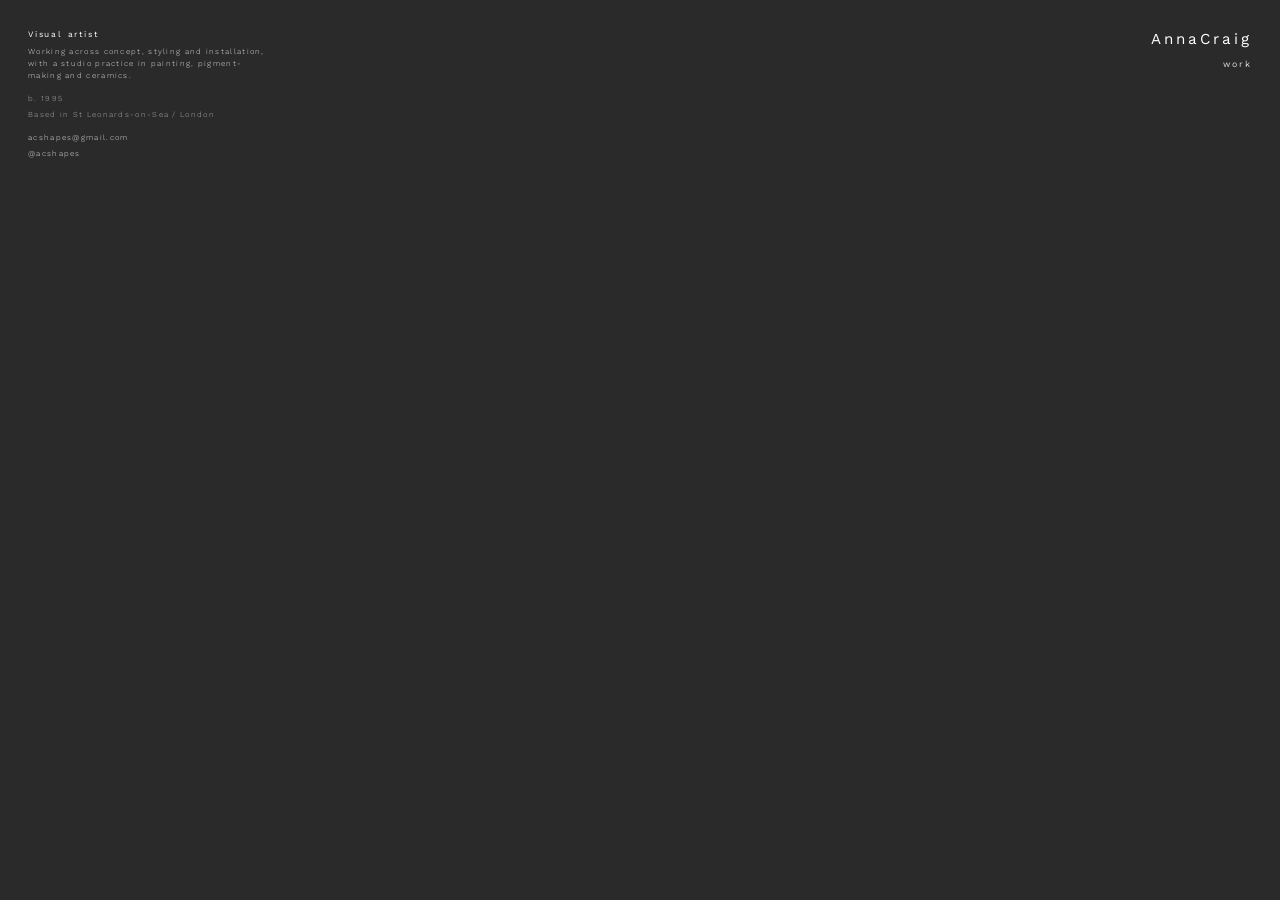
==== commit f1820c9a: "Refactor styles and update hero info in index.html Updated styles for the content overlay, text cont" ====
--- a/index.html
+++ b/index.html
@@ -26,24 +26,24 @@
       object-fit: cover; transform: scale(1.1);
     }
     .content-overlay {
-      position: relative; z-index: 1;
-      min-height: 100vh;
-      display: flex; align-items: center; justify-content: center;
-    }
-    .text-container { text-align: center; padding: 60px 80px; }
+      position: fixed; top: 28px; right: 28px;
+      z-index: 2;
+      text-align: right;
+    }
+    .text-container { padding: 0; }
     .text-container h1 {
-      font-size: 2.5rem; font-weight: 350;
-      margin-bottom: 10px; color: #fff; letter-spacing: 8px;
+      font-size: 0.95rem; font-weight: 400;
+      margin-bottom: 8px; color: #fff; letter-spacing: 3px;
     }
     .subtitle {
       font-size: 1rem; font-weight: lighter;
       margin-bottom: 30px; color: #fff;
     }
-    .nav-links { display: flex; gap: 30px; justify-content: center; }
+    .nav-links { display: flex; gap: 30px; justify-content: flex-end; }
     .nav-links button {
-      background: none; border: none; color: #fff; cursor: pointer;
-      font-size: 0.9rem; font-family: 'Work Sans', sans-serif;
-      letter-spacing: 3px; transition: opacity 0.3s;
+      background: none; border: none; color: rgba(255,255,255,0.85); cursor: pointer;
+      font-size: 0.55rem; font-family: 'Work Sans', sans-serif;
+      letter-spacing: 2px; transition: opacity 0.3s; text-transform: lowercase;
     }
     .nav-links button:hover { opacity: 0.6; }
 
@@ -52,38 +52,38 @@
       position: fixed;
       top: 28px; left: 28px;
       z-index: 2;
-      max-width: 260px;
+      max-width: 240px;
       color: rgba(255,255,255,0.85);
     }
     .hero-info p {
-      font-size: 0.55rem;
-      font-weight: 300;
-      letter-spacing: 1.5px;
+      font-size: 0.48rem;
+      font-weight: 300;
+      letter-spacing: 1.3px;
       margin-bottom: 4px;
     }
     .hero-info .hero-tagline {
-      font-size: 0.6rem;
+      font-size: 0.52rem;
       font-weight: 400;
-      letter-spacing: 2px;
+      letter-spacing: 1.8px;
       margin-bottom: 6px;
       color: #fff;
     }
     .hero-info .hero-meta {
-      margin-top: 14px;
+      margin-top: 12px;
       color: rgba(255,255,255,0.6);
     }
     .hero-info a {
       display: block;
       color: rgba(255,255,255,0.85);
       text-decoration: none;
-      font-size: 0.55rem;
-      font-weight: 300;
-      letter-spacing: 1.5px;
+      font-size: 0.48rem;
+      font-weight: 300;
+      letter-spacing: 1.3px;
       margin-bottom: 4px;
       transition: opacity 0.3s;
     }
     .hero-info a:hover { opacity: 0.6; }
-    .hero-info .hero-links { margin-top: 14px; }
+    .hero-info .hero-links { margin-top: 12px; }
 
     /* ── PERMANENT INFO USES ITS OWN STYLES ABOVE; small modal styles removed ── */
 
@@ -200,12 +200,11 @@
 
     /* ── MOBILE ── */
     @media (max-width: 768px) {
-      .text-container { padding: 40px 30px; width: 90%; }
-      .text-container h1 { font-size: 2rem; }
-      .nav-links { flex-direction: column; gap: 15px; }
-      .hero-info { top: 18px; left: 18px; max-width: 200px; }
-      .hero-info p, .hero-info a { font-size: 0.48rem; }
-      .hero-info .hero-tagline { font-size: 0.52rem; }
+      .text-container h1 { font-size: 0.8rem; }
+      .nav-links { flex-direction: row; gap: 15px; }
+      .hero-info { top: 18px; left: 18px; max-width: 190px; }
+      .hero-info p, .hero-info a { font-size: 0.44rem; }
+      .hero-info .hero-tagline { font-size: 0.48rem; }
       .modal-content { padding: 25px; width: 95%; }
       .modal-content p { margin-bottom: 12px; }
 
@@ -229,8 +228,8 @@
   </div>
 
   <div class="hero-info">
-    <p class="hero-tagline">Visual artist and art director</p>
-    <p>Working across concept, styling and installation, with a studio practice in painting, natural pigment and ceramics.</p>
+    <p class="hero-tagline">Visual artist</p>
+    <p>Working across concept, styling and installation, with a studio practice in painting, pigment-making and ceramics.</p>
     <div class="hero-meta">
       <p>b. 1995</p>
       <p>Based in St Leonards-on-Sea / London</p>
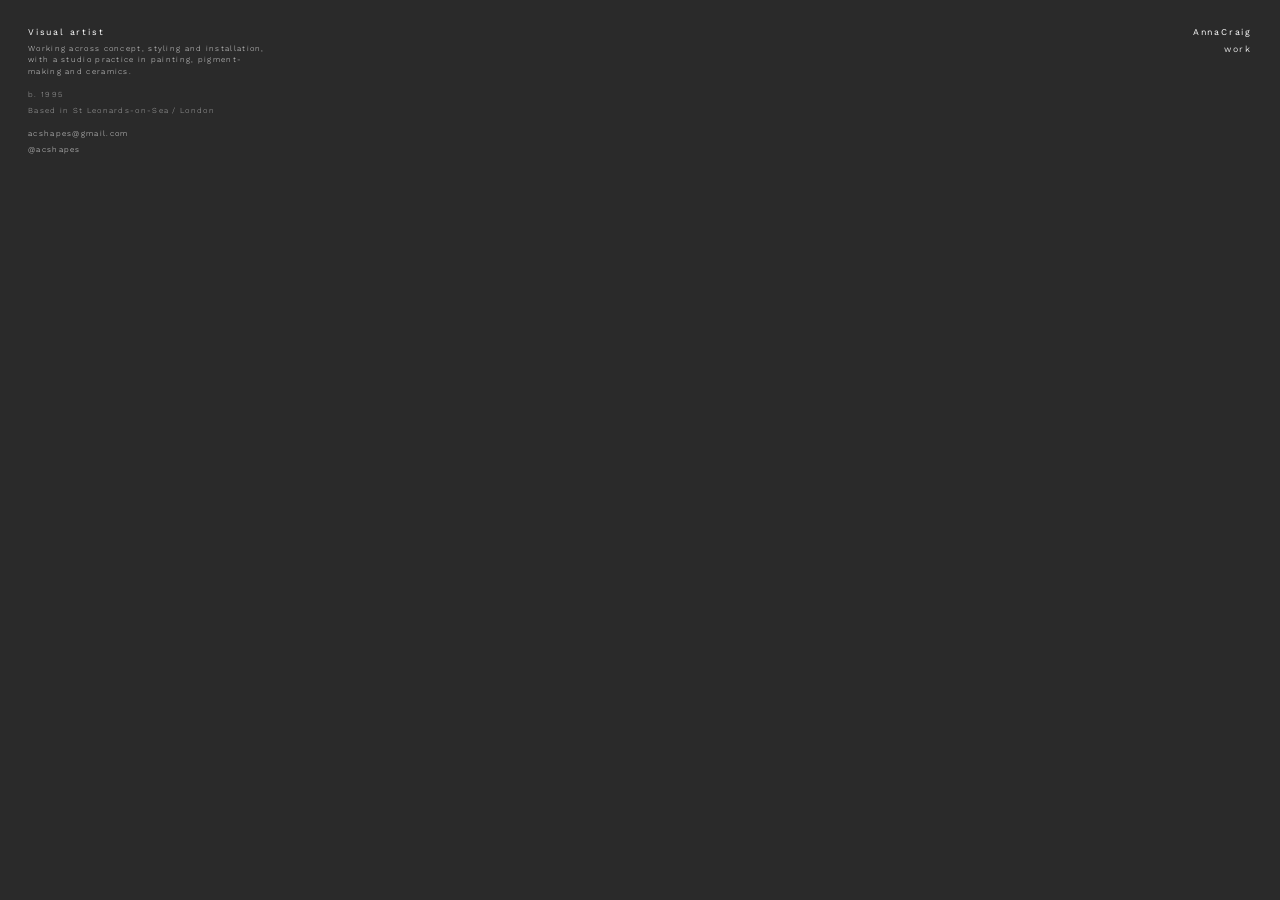
==== commit d37a5b78: "Refactor CSS styles and update button structure" ====
--- a/index.html
+++ b/index.html
@@ -32,8 +32,9 @@
     }
     .text-container { padding: 0; }
     .text-container h1 {
-      font-size: 0.95rem; font-weight: 400;
-      margin-bottom: 8px; color: #fff; letter-spacing: 3px;
+      font-size: 0.55rem; font-weight: 400;
+      line-height: 1;
+      margin-bottom: 8px; color: #fff; letter-spacing: 1.8px;
     }
     .subtitle {
       font-size: 1rem; font-weight: lighter;
@@ -43,7 +44,8 @@
     .nav-links button {
       background: none; border: none; color: rgba(255,255,255,0.85); cursor: pointer;
       font-size: 0.55rem; font-family: 'Work Sans', sans-serif;
-      letter-spacing: 2px; transition: opacity 0.3s; text-transform: lowercase;
+      line-height: 1;
+      letter-spacing: 1.8px; transition: opacity 0.3s; text-transform: lowercase;
     }
     .nav-links button:hover { opacity: 0.6; }
 
@@ -62,8 +64,9 @@
       margin-bottom: 4px;
     }
     .hero-info .hero-tagline {
-      font-size: 0.52rem;
+      font-size: 0.55rem;
       font-weight: 400;
+      line-height: 1;
       letter-spacing: 1.8px;
       margin-bottom: 6px;
       color: #fff;
@@ -157,19 +160,19 @@
 
     .slide-next-btn {
       position: absolute;
-      bottom: 10px; right: 10px;
-      width: 28px; height: 28px;
-      background: rgba(255,255,255,0.9);
-      border: none;
-      border-radius: 50%;
-      display: flex; align-items: center; justify-content: center;
+      bottom: 12px; right: 12px;
+      width: 0; height: 0;
+      border-top: 6px solid transparent;
+      border-bottom: 6px solid transparent;
+      border-left: 9px solid #1a1a1a;
+      background: none;
+      padding: 0;
       cursor: pointer;
-      color: #1a1a1a;
-      font-size: 0.8rem;
-      transition: background 0.3s;
+      transition: opacity 0.3s;
+      opacity: 0.75;
       z-index: 5;
     }
-    .slide-next-btn:hover { background: #fff; }
+    .slide-next-btn:hover { opacity: 1; }
 
     .slide-description {
       max-width: 460px;
@@ -186,17 +189,15 @@
       position: fixed;
       bottom: 22px; left: 28px;
       font-size: 0.55rem;
-      font-weight: 400;
-      letter-spacing: 2px;
-      color: #1a1a1a;
+      font-weight: 300;
+      letter-spacing: 1.8px;
+      color: rgba(0,0,0,0.55);
       text-decoration: none;
       text-transform: lowercase;
       z-index: 1005;
-      padding-bottom: 1px;
-      border-bottom: 1px solid transparent;
-      transition: border-color 0.3s;
-    }
-    #commercial-link:hover { border-bottom-color: #1a1a1a; }
+      transition: opacity 0.3s;
+    }
+    #commercial-link:hover { opacity: 0.6; }
 
     /* ── MOBILE ── */
     @media (max-width: 768px) {
@@ -211,7 +212,7 @@
       #modal-work { overflow-y: auto; background: #fff !important; }
       #close-work { top: 14px; right: 14px; font-size: 0.55rem; }
 
-      .slideshow-wrap { padding: 60px 20px 20px; align-items: center; }
+      .slideshow-wrap { padding: 60px 20px 20px; align-items: flex-start; }
       .slide-media { height: 46vh; }
       .slide-description { max-width: 100%; }
       #commercial-link { bottom: 18px; left: 18px; }
@@ -259,7 +260,7 @@
         <div class="slide-image-frame" id="slide-image-frame">
           <!-- image or placeholder injected by JS -->
         </div>
-        <button class="slide-next-btn" id="slide-next-btn" aria-label="Next image">&#8594;</button>
+        <button class="slide-next-btn" id="slide-next-btn" aria-label="Next image"></button>
       </div>
 
       <div class="slide-description" id="slide-description"></div>
